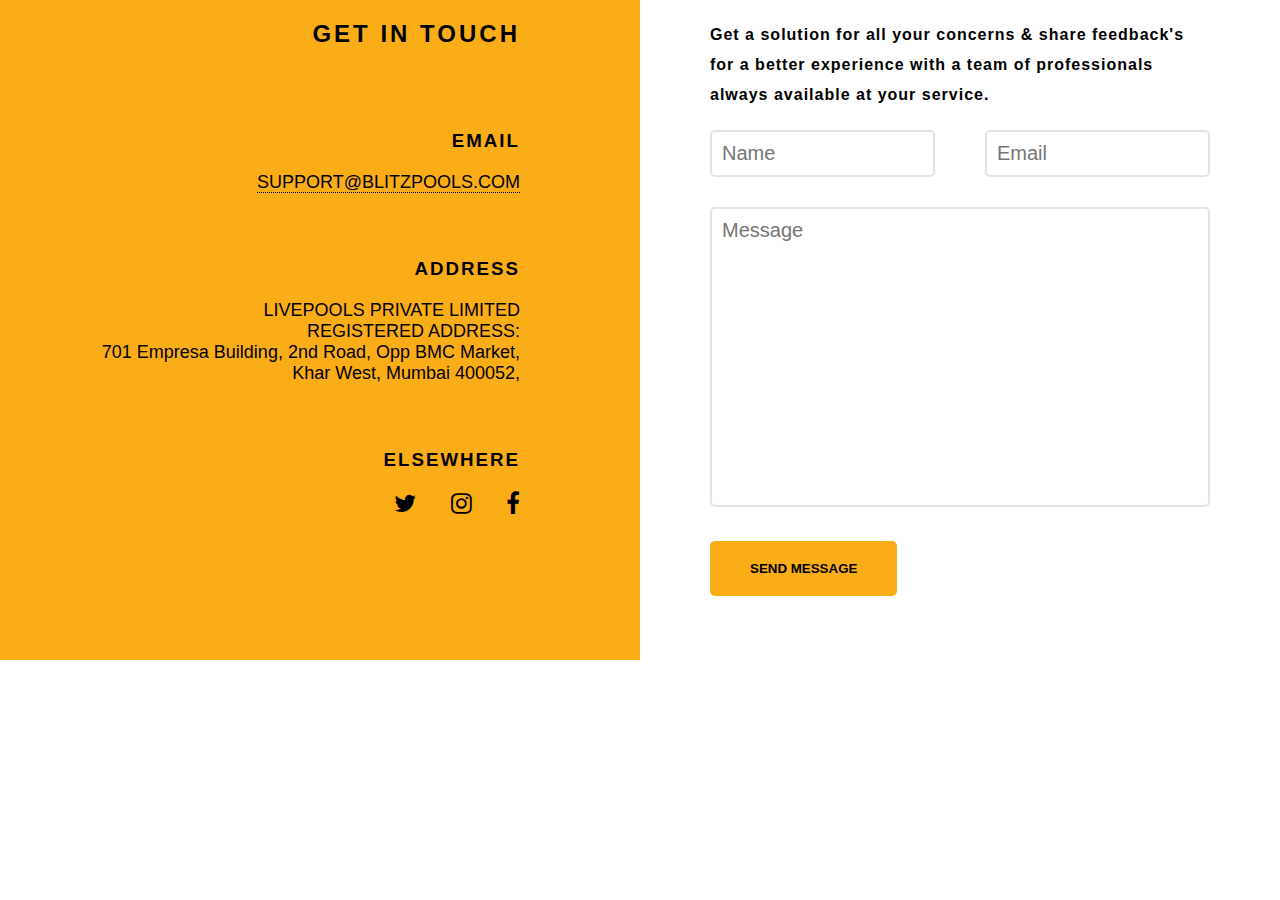
==== contact.html @ 27506a24 "Add files via upload" ====
<!DOCTYPE html>
<html lang="en" dir="ltr">
  <head>
    <meta charset="utf-8">
    <title>Contact Us</title>
    <link rel="shortcut icon" href="https://www.blitzpools.com/favicon-32x32.png" type="image/x-icon">
    <link rel="stylesheet" href="styles.css">
    <meta name="viewport" content="width=device-width,initial-scale=1.0">
    <link rel="stylesheet" href="https://cdnjs.cloudflare.com/ajax/libs/font-awesome/4.7.0/css/font-awesome.min.css">
    <link rel="preconnect" href="https://fonts.gstatic.com">
    <link href="https://fonts.googleapis.com/css2?family=Source+Sans+Pro:wght@300;600;700&display=swap" rel="stylesheet">
    <link rel="stylesheet" href="/assets/css/contact.css">
    <script src="https://ajax.googleapis.com/ajax/libs/jquery/3.5.1/jquery.min.js"></script>
  </head>
  <body>
    <div class="title">
      <div class="left-side">
        <h2>GET IN TOUCH</h2>
      </div>
      <div class="right-side">
        <p ><span>Get a solution for all your concerns & share feedback's for a better experience with a team of professionals always available at your service.</p>
      </div>
    </div>

    <div class="container">
      <div class="left-side">
        <div class="item">
          <h3>EMAIL</h3>
          <a href="">SUPPORT@BLITZPOOLS.COM</a>
        </div>
        <!-- <div class="item">
          <h3>PHONE</h3>
          <a href="">(000) 000-0000</a>
        </div> -->
        <div class="item">
          <h3>ADDRESS</h3>
          <span style="text-align: justify;">LIVEPOOLS PRIVATE LIMITED
            <br>
            REGISTERED ADDRESS:
            <br>
            701 Empresa Building,
            2nd Road, Opp BMC Market,
            <br>
            Khar West, Mumbai 400052,</span>
        </div>
        <div class="item">
          <h3>ELSEWHERE</h3>
          <div class="icons">
            <a href="" class = "fa fa-twitter"></a>
            <a href="" class = "fa fa-instagram"></a>
            <a href="" class = "fa fa-facebook"></a>
        
          </div>
        </div>
      </div>
      <div class="right-side">
        <form id="submit-form" action="">
          <div class="top">
            <input type="text" name="name" placeholder="Name">
            <input type="text" name="email" placeholder="Email">
          </div>
          <textarea name="textarea" placeholder="Message"></textarea>
          <button type = "submit">SEND MESSAGE</button>
        </form>
      </div>
    </div>
    <script>
      $("#submit-form").submit((e)=>{
          e.preventDefault()
          $.ajax({
              url:"https://script.google.com/macros/s/AKfycbxv23YxchH-vSe5K0XgDM2NYaUFaVxC0livCspoW4evicbxkOM/exec",
              data:$("#submit-form").serialize(),
              method:"post",
              success:function (response){
                  alert("Form submitted successfully")
                  window.location.reload()
                  //window.location.href="https://google.com"
              },
              error:function (err){
                  alert("Something Error")
  
              }
          })
      })
  </script>
  </body>
</html>
---- assets/css/contact.css ----
*{
    margin: 0px;
    padding: 0px;
    box-sizing: border-box;
    font-family: 'Poppins', sans-serif;
    text-decoration: none;
    color: black;
  }
  
  .title{
    display: flex;
  }
  
  .title .left-side{
    width: 50%;
    background: #fbad18;
    display: flex;
    justify-content: flex-end;
    padding: 20px 120px 0px 0px;
    letter-spacing: 3px;
  }
  
  .title .right-side{
    width: 50%;
    padding: 20px 0px;
    display: flex;
    justify-content: center;
  }
  
  .title .right-side p{
    width: 500px;
    letter-spacing: 1px;
    line-height: 30px;
  }
  
  .title .right-side p span{
    font-weight: 600;
  }
  
  .container{
    display: flex;
  }
  
  .container .left-side{
    width: 50%;
    background:#fbad18;
    display: flex;
    flex-direction: column;
    align-items: flex-end;
    text-align: right;
    padding: 0px 120px 0px 0px;
    height: 530px;
  }
  
  .container .left-side .item{
    margin-bottom: 65px;
  }
  
  .container .left-side .item h3{
    letter-spacing: 2px;
    margin-bottom: 20px;
  }
  
  .container .left-side .item > a{
    border-bottom: 1px dotted black;
    font-size: 18px;
  }
  
  .container .left-side .item span{
    font-size: 18px;
  }
  
  .container .left-side .item .icons a{
    padding: 0px 0px 0px 30px;
    font-size: 24px;
  }
  
  .container .right-side{
    width: 50%;
    display: flex;
    flex-direction: column;
    align-items: center;
  }
  
  .container .right-side .top{
    width: 500px;
    display: flex;
    justify-content: space-between;
    margin-bottom: 30px;
  }
  
  .container .right-side .top input{
    width: 45%;
    font-size: 20px;
    padding: 10px;
    border: 2px solid #E3E3E3;
    outline-color: lightgreen;
    border-radius: 5px;
  }
  
  .container .right-side textarea{
    width: 100%;
    font-size: 20px;
    height: 300px;
    padding: 10px;
    border: 2px solid #E3E3E3;
    outline-color: lightgreen;
    border-radius: 5px;
    margin-bottom: 30px;
    resize: none;
  }
  
  .container .right-side button{
    background: #fbad18;
    padding: 20px 40px;
    border: none;
    border-radius: 5px;
    font-weight: 600;
    cursor: pointer;
  }
  
  @media (max-width: 1200px){
    .title{
      flex-direction: column;
    }
    .title .left-side{
      width: 100%;
      justify-content: flex-start;
      padding: 40px 0px 40px 40px;
    }
    .title .right-side{
      width: 100%;
      padding: 50px 0px 30px 0px;
    }
    .container{
      flex-direction: column-reverse;
    }
    .title .right-side p{
      width: 90%;
    }
    .container .right-side{
      width: 100%;
    }
    .container .right-side form{
      width: 90%;
    }
    .container .right-side .top{
      width: 100%;
    }
    .container .right-side .top input{
      width: 49%;
    }
    .container .left-side{
      width: 90%;
      text-align: left;
      align-items: flex-start;
      margin: auto;
      padding: 60px 0px 0px 0px;
      background: none;
    }
    .container .left-side .item{
      margin-bottom: 50px;
    }
    .container .left-side .item .icons a{
      padding: 0px 20px 15px 0px;
    }
  }
  
  @media (max-width: 520px){
    .container .right-side .top{
      flex-direction: column;
      height: 110px;
      margin-bottom: 10px;
    }
    .container .right-side .top input{
      width: 100%;
    }
    .container .right-side textarea{
      margin-bottom: 10px;
    }
  }
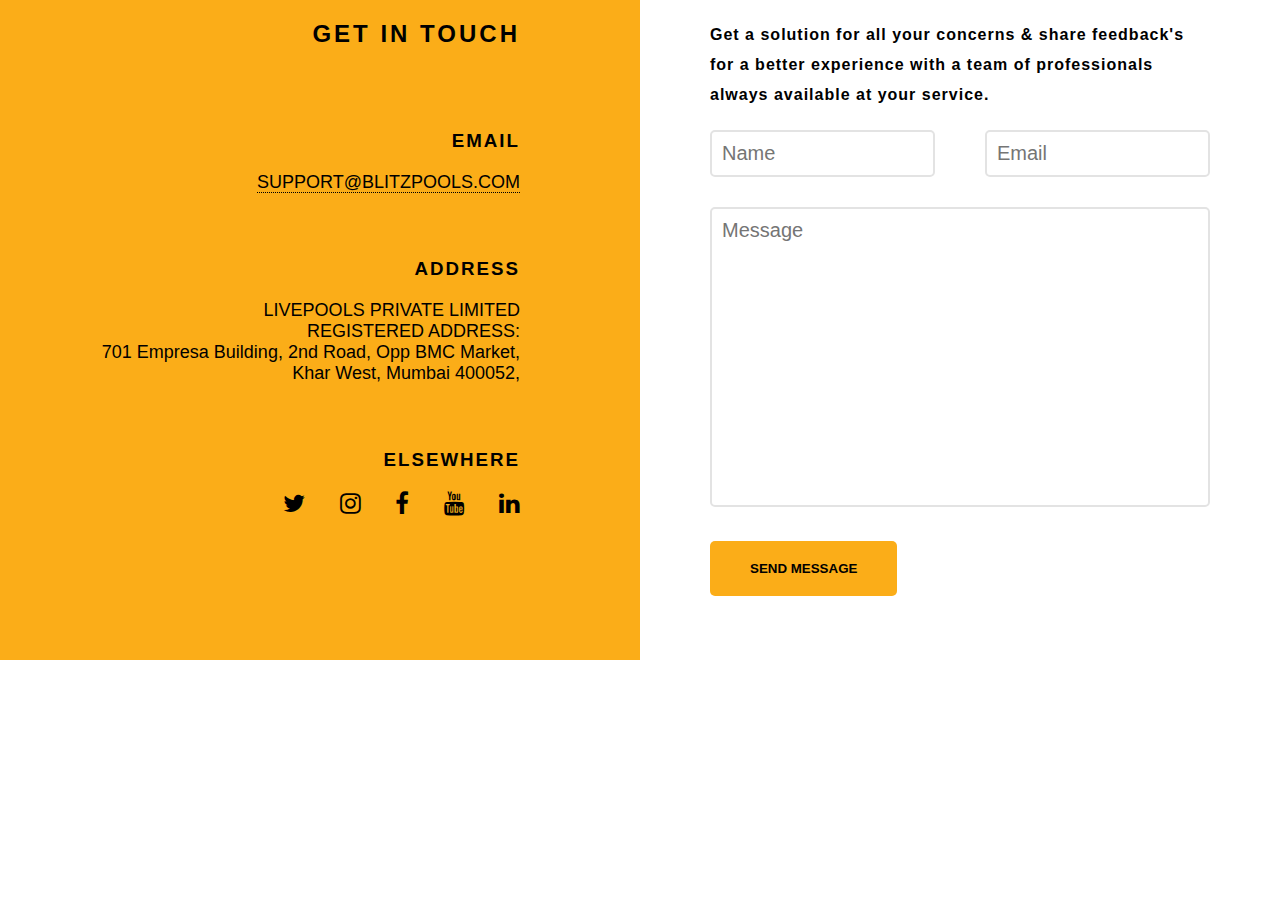
==== commit 701a93ac: "Update contact.html" ====
--- a/contact.html
+++ b/contact.html
@@ -46,9 +46,11 @@
         <div class="item">
           <h3>ELSEWHERE</h3>
           <div class="icons">
-            <a href="" class = "fa fa-twitter"></a>
-            <a href="" class = "fa fa-instagram"></a>
-            <a href="" class = "fa fa-facebook"></a>
+          <a href="https://twitter.com/blitzpoolsindia?lang=en" target="_blank" class = "fa fa-twitter"></a>
+            <a href="https://www.instagram.com/blitzpoolsofficial/?hl=en" target="_blank" class = "fa fa-instagram"></a>
+            <a href="https://www.facebook.com/Blitzpools" target="_blank" class = "fa fa-facebook"></a>
+            <a href="https://www.youtube.com/c/Blitzpools" target="_blank" class = "fa fa-youtube"></a>
+            <a href="https://www.linkedin.com/company/blitzpools/mycompany/" target="_blank" class = "fa fa-linkedin"></a>
         
           </div>
         </div>
